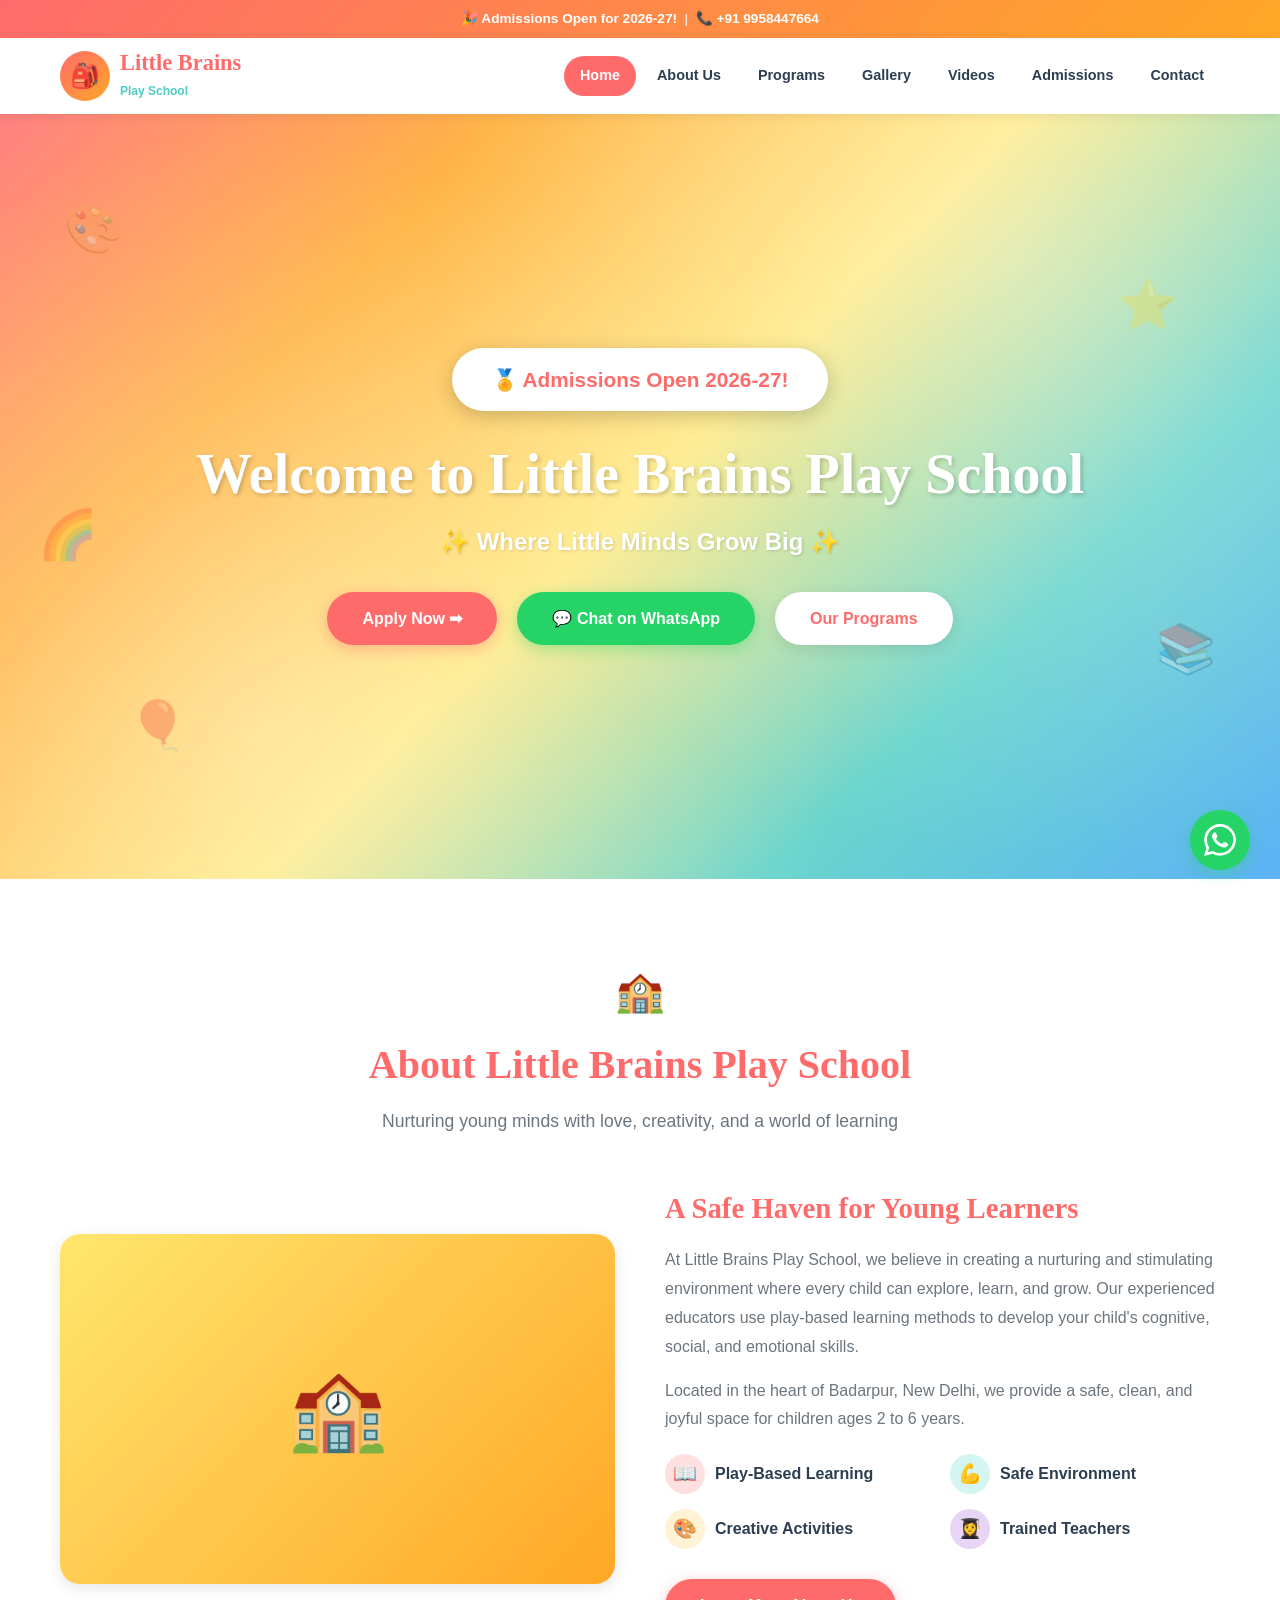
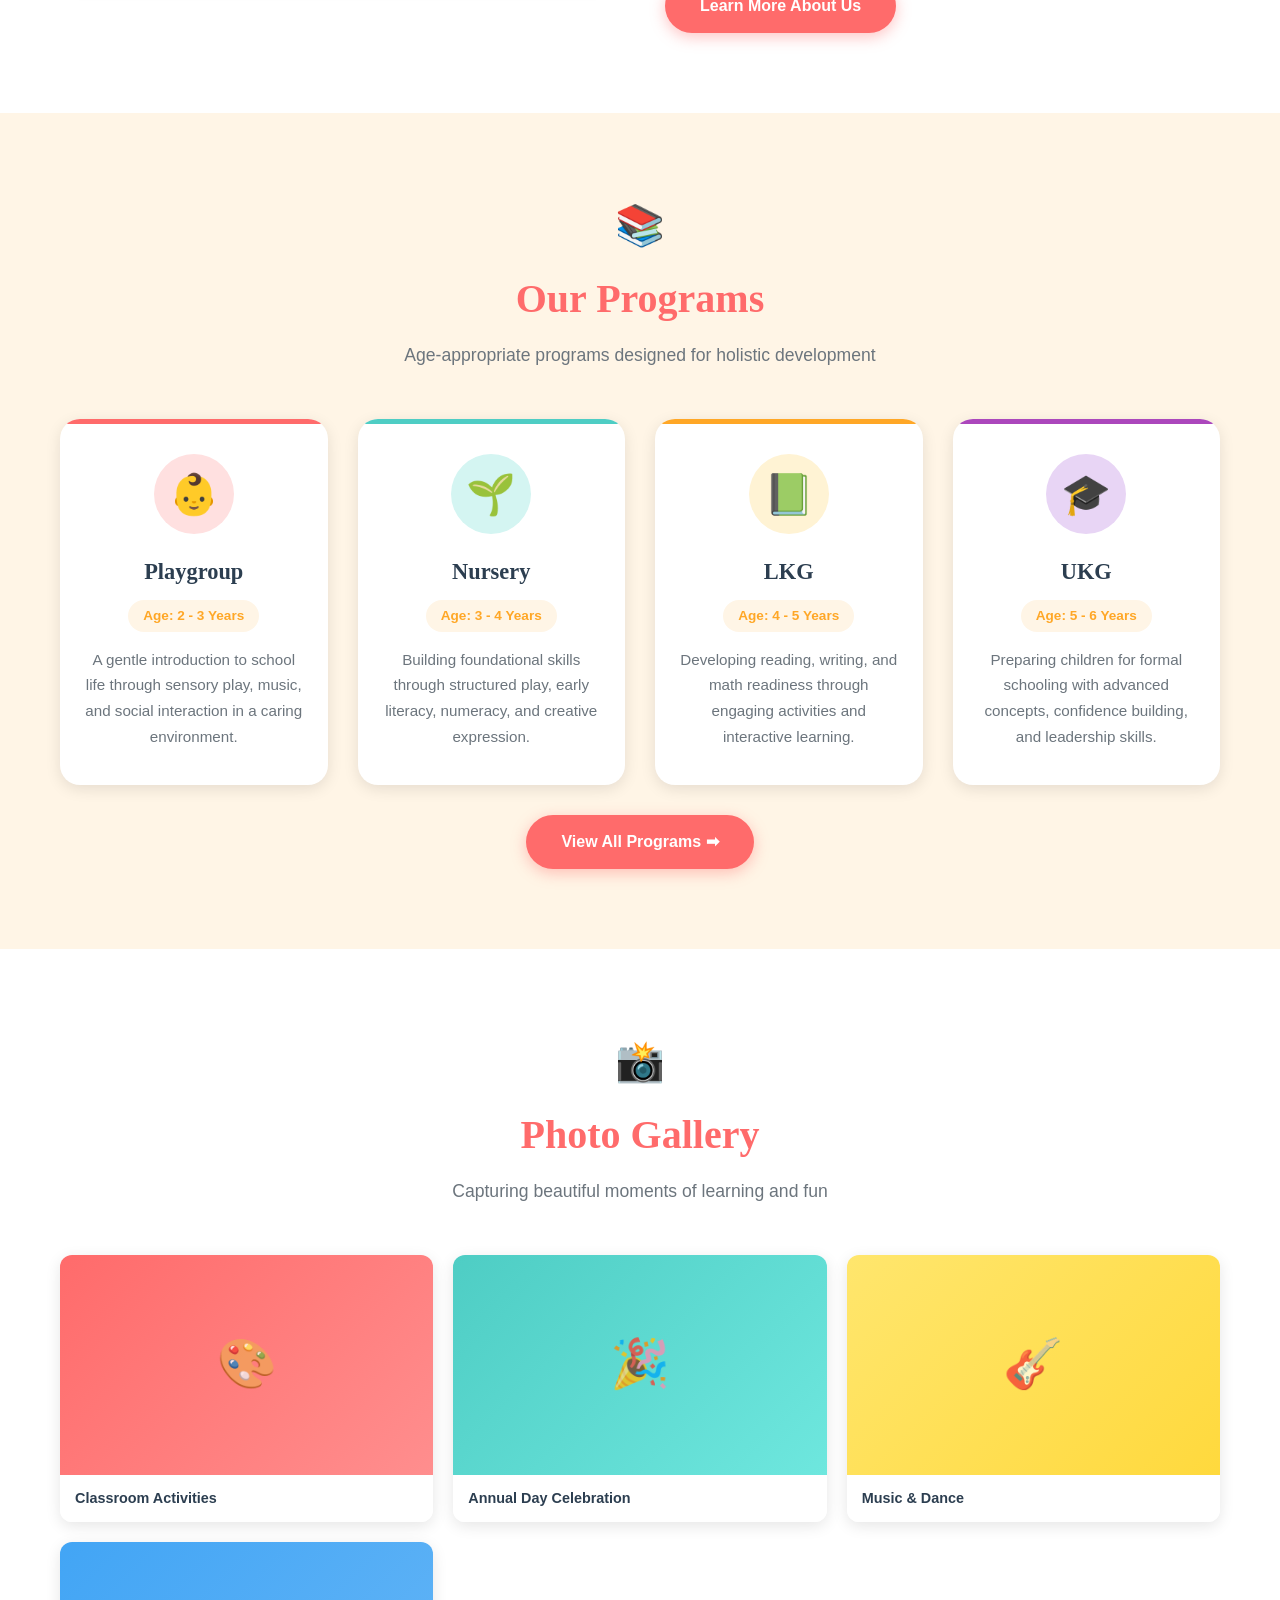
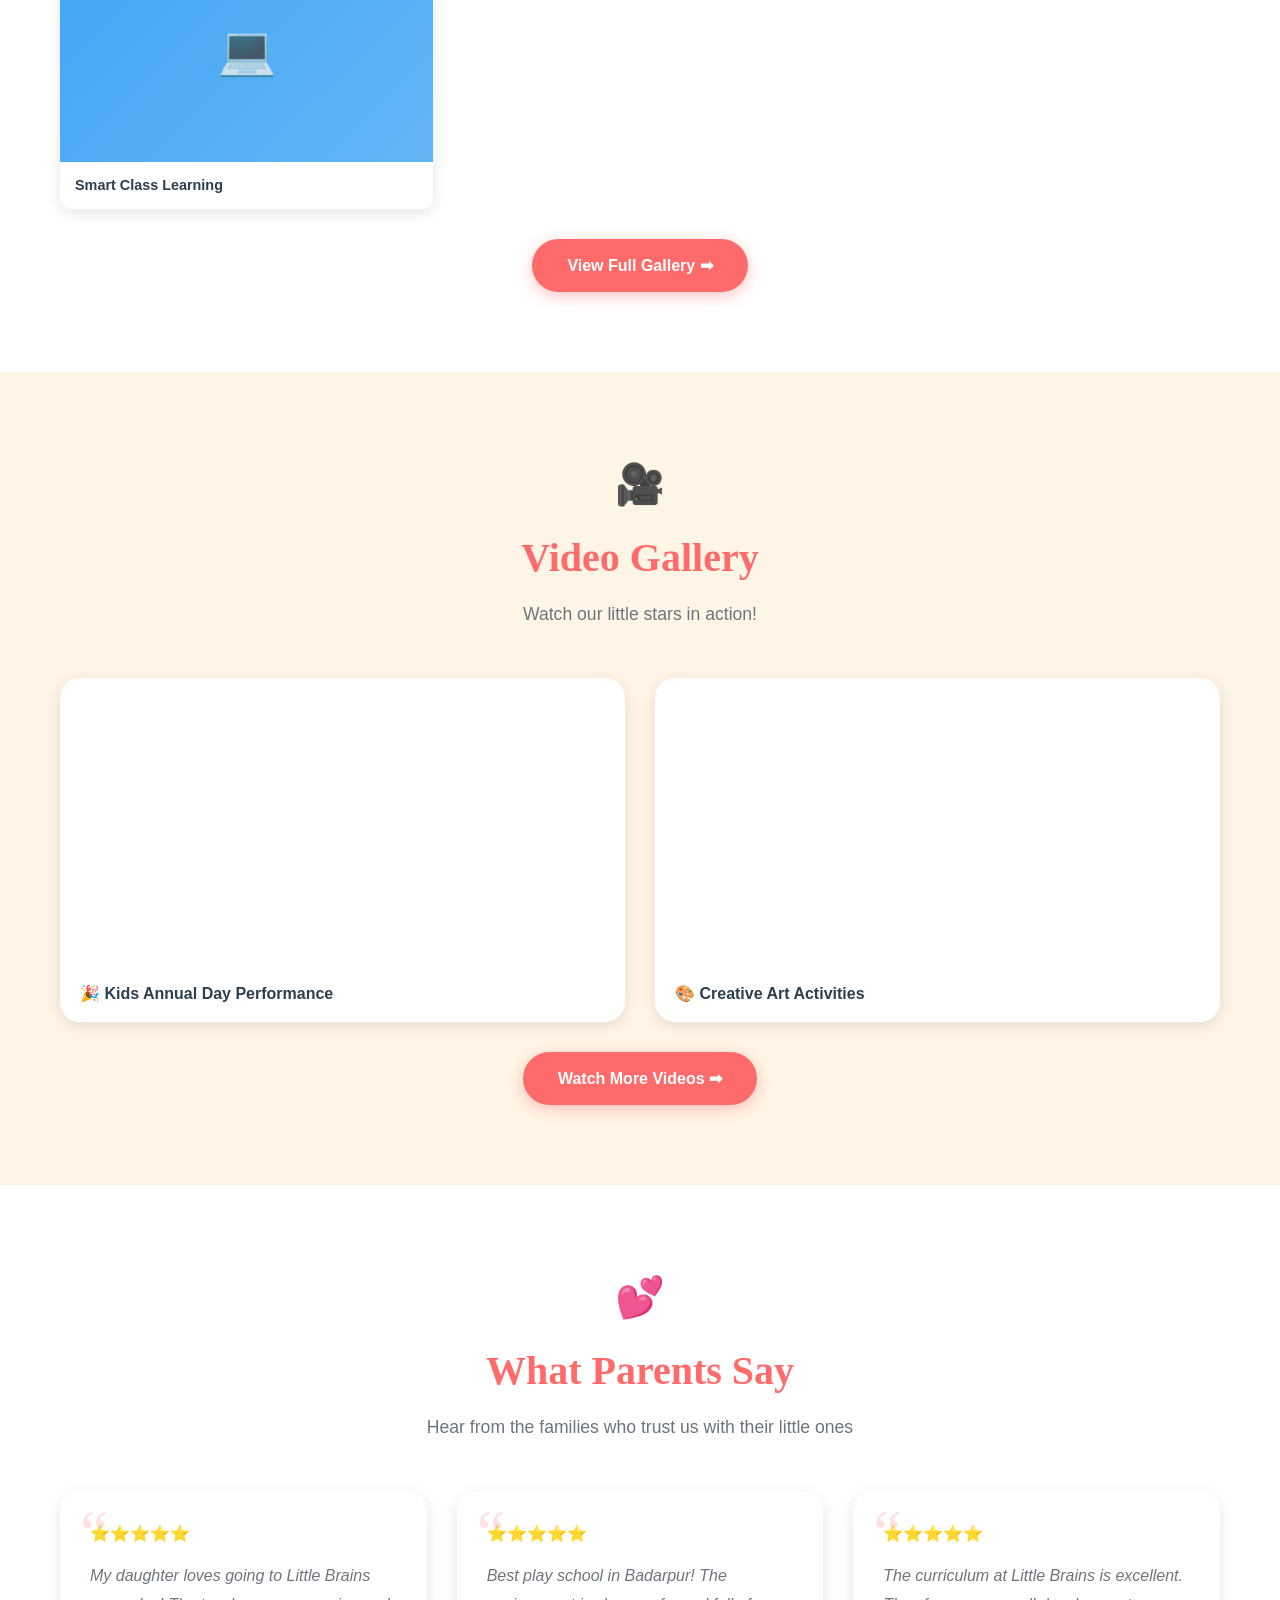
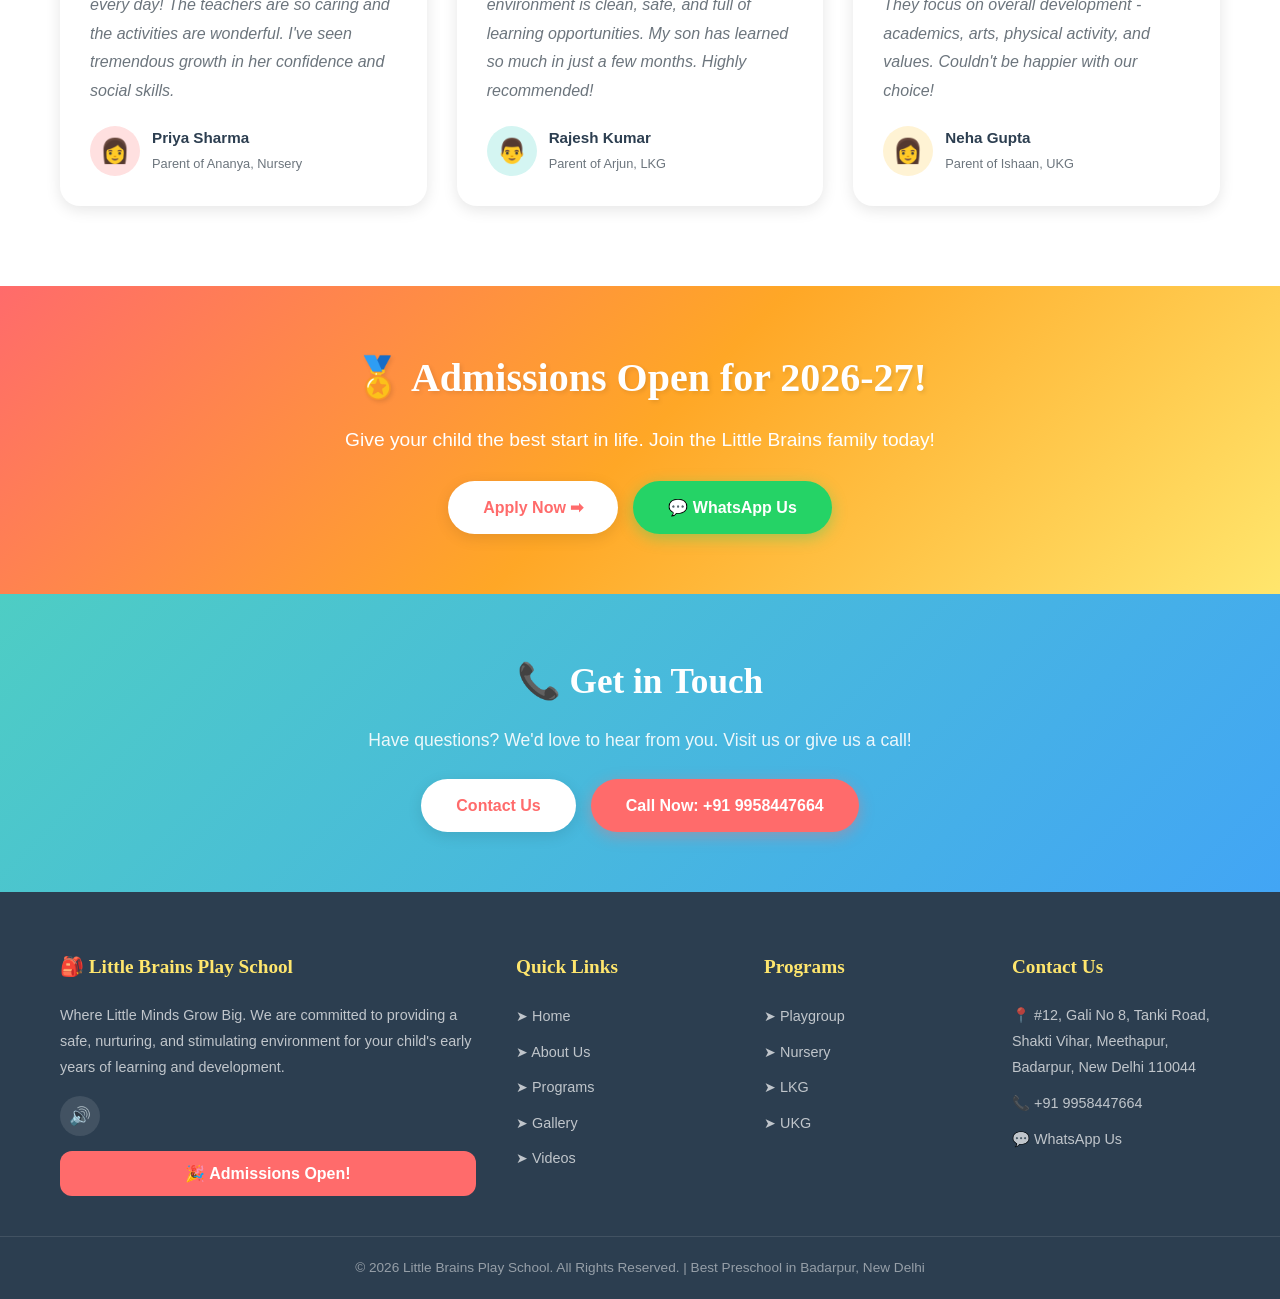
==== index.html @ 3256ec26 "Add complete Little Brains Play School website - 7 pages with responsive design, WhatsApp integratio" ====
<!DOCTYPE html>
<html lang="en">
<head>
  <!--
    ============================================
    Little Brains Play School - Home Page
    ============================================
    DEPLOYMENT INSTRUCTIONS:

    1. GitHub Pages:
       - Push all files to a GitHub repository
       - Go to Settings > Pages
       - Set Source to "Deploy from a branch"
       - Select "main" branch and "/ (root)" folder
       - Click Save. Site will be live at https://<username>.github.io/<repo-name>/

    2. Windows IIS:
       - Open IIS Manager
       - Right-click "Sites" > "Add Website"
       - Set Site name, Physical path to this folder
       - Set Binding (port 80 or desired port)
       - Ensure "Static Content" feature is enabled in Windows Features
       - Default document should be index.html
       - No web.config changes needed for static HTML
    ============================================
  -->
  <meta charset="UTF-8">
  <meta name="viewport" content="width=device-width, initial-scale=1.0">
  <meta name="description" content="Little Brains Play School - Best preschool in Badarpur, Meethapur, New Delhi. Admissions open for Playgroup, Nursery, LKG, UKG. Where Little Minds Grow Big.">
  <meta name="keywords" content="Little Brains Play School, Play School in Badarpur, Play School in Meethapur, Best preschool in Badarpur Delhi, preschool Badarpur, nursery school Meethapur, playgroup New Delhi, LKG UKG Badarpur">
  <meta name="author" content="Little Brains Play School">
  <meta name="robots" content="index, follow">

  <!-- Open Graph Tags -->
  <meta property="og:title" content="Little Brains Play School - Best Preschool in Badarpur, New Delhi">
  <meta property="og:description" content="Where Little Minds Grow Big. Admissions open for Playgroup, Nursery, LKG, UKG at Badarpur, New Delhi.">
  <meta property="og:type" content="website">
  <meta property="og:url" content="https://littlebrainsplayschool.com">

  <title>Little Brains Play School | Best Preschool in Badarpur, New Delhi</title>
  <link rel="stylesheet" href="css/style.css">
</head>
<body>

  <!-- Top Bar -->
  <div class="top-bar">
    <div class="container">
      <span class="admission-flash">&#127881; Admissions Open for 2026-27! </span>
      &nbsp;|&nbsp;
      <a href="tel:+919958447664">&#128222; +91 9958447664</a>
    </div>
  </div>

  <!-- Header -->
  <header class="header">
    <nav class="nav-container">
      <a href="index.html" class="logo">
        <div class="logo-icon">&#127890;</div>
        <div class="logo-text">
          <h1>Little Brains</h1>
          <span>Play School</span>
        </div>
      </a>
      <div class="nav-menu">
        <a href="index.html" class="active">Home</a>
        <a href="about.html">About Us</a>
        <a href="programs.html">Programs</a>
        <a href="gallery.html">Gallery</a>
        <a href="videos.html">Videos</a>
        <a href="admissions.html">Admissions</a>
        <a href="contact.html">Contact</a>
      </div>
      <button class="hamburger" aria-label="Toggle navigation menu">
        <span></span>
        <span></span>
        <span></span>
      </button>
    </nav>
  </header>

  <!-- Hero Section -->
  <section class="hero">
    <span class="decoration">&#127912;</span>
    <span class="decoration">&#11088;</span>
    <span class="decoration">&#127880;</span>
    <span class="decoration">&#128218;</span>
    <span class="decoration">&#127752;</span>
    <div class="container hero-content">
      <div class="admission-badge">&#127941; Admissions Open 2026-27!</div>
      <h1>Welcome to Little Brains Play School</h1>
      <p class="tagline">&#10024; Where Little Minds Grow Big &#10024;</p>
      <div class="hero-buttons">
        <a href="admissions.html" class="btn btn-primary">Apply Now &#10145;</a>
        <a href="https://wa.me/919958447664?text=Hello%20I%20want%20admission%20information%20for%20Little%20Brains%20Play%20School" target="_blank" rel="noopener noreferrer" class="btn btn-whatsapp">&#128172; Chat on WhatsApp</a>
        <a href="programs.html" class="btn btn-secondary">Our Programs</a>
      </div>
    </div>
  </section>

  <!-- About Summary -->
  <section class="section section-light">
    <div class="container">
      <div class="section-title">
        <span class="title-icon">&#127979;</span>
        <h2>About Little Brains Play School</h2>
        <p>Nurturing young minds with love, creativity, and a world of learning</p>
      </div>
      <div class="about-grid">
        <div class="about-image">
          <!-- Replace with actual school image: <img src="images/school-front.jpg" alt="Little Brains Play School Building"> -->
          <div class="placeholder-img">&#127979;</div>
        </div>
        <div class="about-content">
          <h3>A Safe Haven for Young Learners</h3>
          <p>At Little Brains Play School, we believe in creating a nurturing and stimulating environment where every child can explore, learn, and grow. Our experienced educators use play-based learning methods to develop your child's cognitive, social, and emotional skills.</p>
          <p>Located in the heart of Badarpur, New Delhi, we provide a safe, clean, and joyful space for children ages 2 to 6 years.</p>
          <div class="about-features">
            <div class="about-feature">
              <div class="icon">&#128214;</div>
              <span>Play-Based Learning</span>
            </div>
            <div class="about-feature">
              <div class="icon">&#128170;</div>
              <span>Safe Environment</span>
            </div>
            <div class="about-feature">
              <div class="icon">&#127912;</div>
              <span>Creative Activities</span>
            </div>
            <div class="about-feature">
              <div class="icon">&#128105;&#8205;&#127891;</div>
              <span>Trained Teachers</span>
            </div>
          </div>
          <a href="about.html" class="btn btn-primary mt-30">Learn More About Us</a>
        </div>
      </div>
    </div>
  </section>

  <!-- Programs Overview -->
  <section class="section section-cream">
    <div class="container">
      <div class="section-title">
        <span class="title-icon">&#128218;</span>
        <h2>Our Programs</h2>
        <p>Age-appropriate programs designed for holistic development</p>
      </div>
      <div class="programs-grid">
        <div class="program-card">
          <div class="card-icon">&#128118;</div>
          <h3>Playgroup</h3>
          <span class="age-badge">Age: 2 - 3 Years</span>
          <p>A gentle introduction to school life through sensory play, music, and social interaction in a caring environment.</p>
        </div>
        <div class="program-card">
          <div class="card-icon">&#127793;</div>
          <h3>Nursery</h3>
          <span class="age-badge">Age: 3 - 4 Years</span>
          <p>Building foundational skills through structured play, early literacy, numeracy, and creative expression.</p>
        </div>
        <div class="program-card">
          <div class="card-icon">&#128215;</div>
          <h3>LKG</h3>
          <span class="age-badge">Age: 4 - 5 Years</span>
          <p>Developing reading, writing, and math readiness through engaging activities and interactive learning.</p>
        </div>
        <div class="program-card">
          <div class="card-icon">&#127891;</div>
          <h3>UKG</h3>
          <span class="age-badge">Age: 5 - 6 Years</span>
          <p>Preparing children for formal schooling with advanced concepts, confidence building, and leadership skills.</p>
        </div>
      </div>
      <div class="text-center mt-30">
        <a href="programs.html" class="btn btn-primary">View All Programs &#10145;</a>
      </div>
    </div>
  </section>

  <!-- Gallery Preview -->
  <section class="section section-light">
    <div class="container">
      <div class="section-title">
        <span class="title-icon">&#128248;</span>
        <h2>Photo Gallery</h2>
        <p>Capturing beautiful moments of learning and fun</p>
      </div>
      <div class="gallery-grid">
        <div class="gallery-item">
          <!-- Replace with: <img src="images/gallery1.jpg" alt="Classroom Activities"> -->
          <div class="placeholder-img">&#127912;</div>
          <div class="caption">Classroom Activities</div>
        </div>
        <div class="gallery-item">
          <div class="placeholder-img">&#127881;</div>
          <div class="caption">Annual Day Celebration</div>
        </div>
        <div class="gallery-item">
          <div class="placeholder-img">&#127928;</div>
          <div class="caption">Music & Dance</div>
        </div>
        <div class="gallery-item">
          <div class="placeholder-img">&#128187;</div>
          <div class="caption">Smart Class Learning</div>
        </div>
      </div>
      <div class="text-center mt-30">
        <a href="gallery.html" class="btn btn-primary">View Full Gallery &#10145;</a>
      </div>
    </div>
  </section>

  <!-- Facebook Video Section -->
  <section class="section section-cream">
    <div class="container">
      <div class="section-title">
        <span class="title-icon">&#127909;</span>
        <h2>Video Gallery</h2>
        <p>Watch our little stars in action!</p>
      </div>
      <div class="video-grid">
        <div class="video-item">
          <iframe
            src="https://www.facebook.com/plugins/video.php?href=https%3A%2F%2Fwww.facebook.com%2Flittlebrainsplayschool%2Fvideos%2F&show_text=false"
            style="border:none;overflow:hidden"
            scrolling="no"
            frameborder="0"
            allowfullscreen="true"
            allow="autoplay; clipboard-write; encrypted-media; picture-in-picture; web-share"
            title="Little Brains Play School Video 1"
          ></iframe>
          <div class="video-caption">&#127881; Kids Annual Day Performance</div>
        </div>
        <div class="video-item">
          <iframe
            src="https://www.facebook.com/plugins/video.php?href=https%3A%2F%2Fwww.facebook.com%2Flittlebrainsplayschool%2Fvideos%2F&show_text=false"
            style="border:none;overflow:hidden"
            scrolling="no"
            frameborder="0"
            allowfullscreen="true"
            allow="autoplay; clipboard-write; encrypted-media; picture-in-picture; web-share"
            title="Little Brains Play School Video 2"
          ></iframe>
          <div class="video-caption">&#127912; Creative Art Activities</div>
        </div>
      </div>
      <div class="text-center mt-30">
        <a href="videos.html" class="btn btn-primary">Watch More Videos &#10145;</a>
      </div>
    </div>
  </section>

  <!-- Testimonials -->
  <section class="section section-light">
    <div class="container">
      <div class="section-title">
        <span class="title-icon">&#128149;</span>
        <h2>What Parents Say</h2>
        <p>Hear from the families who trust us with their little ones</p>
      </div>
      <div class="testimonials-grid">
        <div class="testimonial-card">
          <div class="testimonial-stars">&#11088;&#11088;&#11088;&#11088;&#11088;</div>
          <p>My daughter loves going to Little Brains every day! The teachers are so caring and the activities are wonderful. I've seen tremendous growth in her confidence and social skills.</p>
          <div class="testimonial-author">
            <div class="testimonial-avatar">&#128105;</div>
            <div>
              <strong>Priya Sharma</strong>
              <span>Parent of Ananya, Nursery</span>
            </div>
          </div>
        </div>
        <div class="testimonial-card">
          <div class="testimonial-stars">&#11088;&#11088;&#11088;&#11088;&#11088;</div>
          <p>Best play school in Badarpur! The environment is clean, safe, and full of learning opportunities. My son has learned so much in just a few months. Highly recommended!</p>
          <div class="testimonial-author">
            <div class="testimonial-avatar">&#128104;</div>
            <div>
              <strong>Rajesh Kumar</strong>
              <span>Parent of Arjun, LKG</span>
            </div>
          </div>
        </div>
        <div class="testimonial-card">
          <div class="testimonial-stars">&#11088;&#11088;&#11088;&#11088;&#11088;</div>
          <p>The curriculum at Little Brains is excellent. They focus on overall development - academics, arts, physical activity, and values. Couldn't be happier with our choice!</p>
          <div class="testimonial-author">
            <div class="testimonial-avatar">&#128105;</div>
            <div>
              <strong>Neha Gupta</strong>
              <span>Parent of Ishaan, UKG</span>
            </div>
          </div>
        </div>
      </div>
    </div>
  </section>

  <!-- Admission CTA -->
  <section class="admission-banner">
    <div class="container">
      <h2>&#127941; Admissions Open for 2026-27!</h2>
      <p>Give your child the best start in life. Join the Little Brains family today!</p>
      <div class="cta-buttons">
        <a href="admissions.html" class="btn btn-secondary">Apply Now &#10145;</a>
        <a href="https://wa.me/919958447664?text=Hello%20I%20want%20admission%20information%20for%20Little%20Brains%20Play%20School" target="_blank" rel="noopener noreferrer" class="btn btn-whatsapp">&#128172; WhatsApp Us</a>
      </div>
    </div>
  </section>

  <!-- Contact CTA -->
  <section class="cta-section">
    <div class="container">
      <h2>&#128222; Get in Touch</h2>
      <p>Have questions? We'd love to hear from you. Visit us or give us a call!</p>
      <div class="cta-buttons">
        <a href="contact.html" class="btn btn-secondary">Contact Us</a>
        <a href="tel:+919958447664" class="btn btn-primary">Call Now: +91 9958447664</a>
      </div>
    </div>
  </section>

  <!-- Footer -->
  <footer class="footer">
    <div class="container">
      <div class="footer-grid">
        <div class="footer-col">
          <h3>&#127890; Little Brains Play School</h3>
          <p>Where Little Minds Grow Big. We are committed to providing a safe, nurturing, and stimulating environment for your child's early years of learning and development.</p>
          <div class="footer-social">
            <a href="https://www.facebook.com/littlebrainsplayschool" target="_blank" rel="noopener noreferrer" title="Facebook">&#128266;</a>
          </div>
          <div class="footer-admission">&#127881; Admissions Open!</div>
        </div>
        <div class="footer-col">
          <h3>Quick Links</h3>
          <ul>
            <li><a href="index.html">&#10148; Home</a></li>
            <li><a href="about.html">&#10148; About Us</a></li>
            <li><a href="programs.html">&#10148; Programs</a></li>
            <li><a href="gallery.html">&#10148; Gallery</a></li>
            <li><a href="videos.html">&#10148; Videos</a></li>
          </ul>
        </div>
        <div class="footer-col">
          <h3>Programs</h3>
          <ul>
            <li><a href="programs.html">&#10148; Playgroup</a></li>
            <li><a href="programs.html">&#10148; Nursery</a></li>
            <li><a href="programs.html">&#10148; LKG</a></li>
            <li><a href="programs.html">&#10148; UKG</a></li>
          </ul>
        </div>
        <div class="footer-col">
          <h3>Contact Us</h3>
          <p>&#128205; #12, Gali No 8, Tanki Road, Shakti Vihar, Meethapur, Badarpur, New Delhi 110044</p>
          <p style="margin-top: 10px;">&#128222; <a href="tel:+919958447664">+91 9958447664</a></p>
          <p style="margin-top: 10px;">
            <a href="https://wa.me/919958447664?text=Hello%20I%20want%20admission%20information%20for%20Little%20Brains%20Play%20School" target="_blank" rel="noopener noreferrer">&#128172; WhatsApp Us</a>
          </p>
        </div>
      </div>
    </div>
    <div class="footer-bottom">
      <div class="container">
        <p>&copy; 2026 Little Brains Play School. All Rights Reserved. | Best Preschool in Badarpur, New Delhi</p>
      </div>
    </div>
  </footer>

  <!-- Floating WhatsApp Button -->
  <a href="https://wa.me/919958447664?text=Hello%20I%20want%20admission%20information%20for%20Little%20Brains%20Play%20School" class="whatsapp-float" target="_blank" rel="noopener noreferrer" title="Chat with us on WhatsApp" aria-label="Chat on WhatsApp">
    <svg viewBox="0 0 24 24" xmlns="http://www.w3.org/2000/svg">
      <path d="M17.472 14.382c-.297-.149-1.758-.867-2.03-.967-.273-.099-.471-.148-.67.15-.197.297-.767.966-.94 1.164-.173.199-.347.223-.644.075-.297-.15-1.255-.463-2.39-1.475-.883-.788-1.48-1.761-1.653-2.059-.173-.297-.018-.458.13-.606.134-.133.298-.347.446-.52.149-.174.198-.298.298-.497.099-.198.05-.371-.025-.52-.075-.149-.669-1.612-.916-2.207-.242-.579-.487-.5-.669-.51-.173-.008-.371-.01-.57-.01-.198 0-.52.074-.792.372-.272.297-1.04 1.016-1.04 2.479 0 1.462 1.065 2.875 1.213 3.074.149.198 2.096 3.2 5.077 4.487.709.306 1.262.489 1.694.625.712.227 1.36.195 1.871.118.571-.085 1.758-.719 2.006-1.413.248-.694.248-1.289.173-1.413-.074-.124-.272-.198-.57-.347m-5.421 7.403h-.004a9.87 9.87 0 01-5.031-1.378l-.361-.214-3.741.982.998-3.648-.235-.374a9.86 9.86 0 01-1.51-5.26c.001-5.45 4.436-9.884 9.888-9.884 2.64 0 5.122 1.03 6.988 2.898a9.825 9.825 0 012.893 6.994c-.003 5.45-4.437 9.884-9.885 9.884m8.413-18.297A11.815 11.815 0 0012.05 0C5.495 0 .16 5.335.157 11.892c0 2.096.547 4.142 1.588 5.945L.057 24l6.305-1.654a11.882 11.882 0 005.683 1.448h.005c6.554 0 11.89-5.335 11.893-11.893a11.821 11.821 0 00-3.48-8.413z"/>
    </svg>
  </a>

  <!-- Scroll to Top -->
  <button class="scroll-top" aria-label="Scroll to top">&#9650;</button>

  <script src="js/script.js"></script>
</body>
</html>
---- css/style.css ----
/* ============================================
   Little Brains Play School - Main Stylesheet
   ============================================
   Deployment Notes:
   1. GitHub Pages: Push to main branch, enable Pages in Settings > Pages
   2. Windows IIS: Copy entire folder to wwwroot, ensure static content handler is enabled
   ============================================ */

/* --- CSS Variables --- */
:root {
  --primary: #FF6B6B;
  --primary-dark: #E55A5A;
  --secondary: #4ECDC4;
  --secondary-dark: #3DBDB5;
  --accent-yellow: #FFE66D;
  --accent-orange: #FFA726;
  --accent-purple: #AB47BC;
  --accent-blue: #42A5F5;
  --accent-green: #66BB6A;
  --accent-pink: #EC407A;
  --text-dark: #2C3E50;
  --text-light: #FFFFFF;
  --text-gray: #6C757D;
  --bg-light: #FFF9F0;
  --bg-white: #FFFFFF;
  --bg-cream: #FFF5E6;
  --shadow: 0 4px 15px rgba(0, 0, 0, 0.1);
  --shadow-hover: 0 8px 25px rgba(0, 0, 0, 0.15);
  --radius: 20px;
  --radius-sm: 12px;
  --transition: all 0.3s ease;
}

/* --- Reset & Base --- */
*,
*::before,
*::after {
  margin: 0;
  padding: 0;
  box-sizing: border-box;
}

html {
  scroll-behavior: smooth;
  font-size: 16px;
}

body {
  font-family: 'Nunito', 'Comic Sans MS', 'Segoe UI', sans-serif;
  color: var(--text-dark);
  background: var(--bg-light);
  line-height: 1.6;
  overflow-x: hidden;
}

a {
  text-decoration: none;
  color: inherit;
  transition: var(--transition);
}

ul {
  list-style: none;
}

img {
  max-width: 100%;
  height: auto;
  display: block;
}

.container {
  max-width: 1200px;
  margin: 0 auto;
  padding: 0 20px;
}

/* --- Google Fonts Import --- */
@import url('https://fonts.googleapis.com/css2?family=Nunito:wght@400;600;700;800;900&family=Fredoka+One&display=swap');

/* --- Header & Navigation --- */
.header {
  background: var(--bg-white);
  box-shadow: 0 2px 10px rgba(0, 0, 0, 0.08);
  position: sticky;
  top: 0;
  z-index: 1000;
}

.top-bar {
  background: linear-gradient(135deg, var(--primary), var(--accent-orange));
  color: var(--text-light);
  padding: 8px 0;
  font-size: 0.85rem;
  text-align: center;
}

.top-bar a {
  color: var(--text-light);
  font-weight: 600;
}

.top-bar .admission-flash {
  animation: flash 2s infinite;
  font-weight: 700;
}

@keyframes flash {
  0%, 100% { opacity: 1; }
  50% { opacity: 0.6; }
}

.nav-container {
  display: flex;
  align-items: center;
  justify-content: space-between;
  padding: 12px 20px;
  max-width: 1200px;
  margin: 0 auto;
}

.logo {
  display: flex;
  align-items: center;
  gap: 10px;
}

.logo-icon {
  width: 50px;
  height: 50px;
  background: linear-gradient(135deg, var(--primary), var(--accent-orange));
  border-radius: 50%;
  display: flex;
  align-items: center;
  justify-content: center;
  font-size: 1.5rem;
}

.logo-text h1 {
  font-family: 'Fredoka One', cursive;
  font-size: 1.4rem;
  color: var(--primary);
  line-height: 1.2;
}

.logo-text span {
  font-size: 0.75rem;
  color: var(--secondary);
  font-weight: 600;
}

.nav-menu {
  display: flex;
  gap: 5px;
}

.nav-menu a {
  padding: 8px 16px;
  border-radius: 25px;
  font-weight: 700;
  font-size: 0.9rem;
  color: var(--text-dark);
  transition: var(--transition);
}

.nav-menu a:hover,
.nav-menu a.active {
  background: var(--primary);
  color: var(--text-light);
}

.hamburger {
  display: none;
  flex-direction: column;
  gap: 5px;
  cursor: pointer;
  padding: 5px;
  background: none;
  border: none;
}

.hamburger span {
  width: 28px;
  height: 3px;
  background: var(--text-dark);
  border-radius: 3px;
  transition: var(--transition);
}

/* --- Hero Section --- */
.hero {
  background: linear-gradient(135deg, #FF6B6B 0%, #FFA726 25%, #FFE66D 50%, #4ECDC4 75%, #42A5F5 100%);
  padding: 80px 0;
  text-align: center;
  position: relative;
  overflow: hidden;
  min-height: 85vh;
  display: flex;
  align-items: center;
}

.hero::before {
  content: '';
  position: absolute;
  top: 0;
  left: 0;
  right: 0;
  bottom: 0;
  background: rgba(255, 255, 255, 0.15);
  background-image:
    radial-gradient(circle at 20% 80%, rgba(255,255,255,0.3) 0%, transparent 50%),
    radial-gradient(circle at 80% 20%, rgba(255,255,255,0.3) 0%, transparent 50%);
}

.hero-content {
  position: relative;
  z-index: 1;
}

.hero h1 {
  font-family: 'Fredoka One', cursive;
  font-size: 3.5rem;
  color: var(--text-light);
  text-shadow: 2px 2px 4px rgba(0, 0, 0, 0.2);
  margin-bottom: 15px;
  line-height: 1.2;
}

.hero .tagline {
  font-size: 1.5rem;
  color: var(--text-light);
  font-weight: 700;
  margin-bottom: 30px;
  text-shadow: 1px 1px 3px rgba(0, 0, 0, 0.15);
}

.hero .admission-badge {
  display: inline-block;
  background: var(--text-light);
  color: var(--primary);
  padding: 15px 40px;
  border-radius: 50px;
  font-size: 1.3rem;
  font-weight: 800;
  animation: bounce 2s infinite;
  box-shadow: 0 5px 20px rgba(0, 0, 0, 0.2);
  margin-bottom: 30px;
}

@keyframes bounce {
  0%, 100% { transform: translateY(0); }
  50% { transform: translateY(-10px); }
}

.hero-buttons {
  display: flex;
  gap: 20px;
  justify-content: center;
  flex-wrap: wrap;
}

.btn {
  display: inline-block;
  padding: 14px 35px;
  border-radius: 50px;
  font-weight: 700;
  font-size: 1rem;
  cursor: pointer;
  transition: var(--transition);
  border: none;
  text-align: center;
}

.btn-primary {
  background: var(--primary);
  color: var(--text-light);
  box-shadow: 0 4px 15px rgba(255, 107, 107, 0.4);
}

.btn-primary:hover {
  background: var(--primary-dark);
  transform: translateY(-2px);
  box-shadow: 0 6px 20px rgba(255, 107, 107, 0.5);
}

.btn-secondary {
  background: var(--text-light);
  color: var(--primary);
  box-shadow: var(--shadow);
}

.btn-secondary:hover {
  background: var(--bg-cream);
  transform: translateY(-2px);
}

.btn-whatsapp {
  background: #25D366;
  color: var(--text-light);
  box-shadow: 0 4px 15px rgba(37, 211, 102, 0.4);
}

.btn-whatsapp:hover {
  background: #1DA851;
  transform: translateY(-2px);
}

/* --- Floating Decorations --- */
.hero .decoration {
  position: absolute;
  font-size: 3rem;
  opacity: 0.3;
  animation: float 6s ease-in-out infinite;
}

.hero .decoration:nth-child(1) { top: 10%; left: 5%; animation-delay: 0s; }
.hero .decoration:nth-child(2) { top: 20%; right: 8%; animation-delay: 1s; }
.hero .decoration:nth-child(3) { bottom: 15%; left: 10%; animation-delay: 2s; }
.hero .decoration:nth-child(4) { bottom: 25%; right: 5%; animation-delay: 3s; }
.hero .decoration:nth-child(5) { top: 50%; left: 3%; animation-delay: 4s; }

@keyframes float {
  0%, 100% { transform: translateY(0) rotate(0deg); }
  50% { transform: translateY(-20px) rotate(10deg); }
}

/* --- Section Styles --- */
.section {
  padding: 80px 0;
}

.section-light {
  background: var(--bg-white);
}

.section-cream {
  background: var(--bg-cream);
}

.section-colored {
  background: linear-gradient(135deg, var(--secondary), var(--accent-blue));
  color: var(--text-light);
}

.section-title {
  text-align: center;
  margin-bottom: 50px;
}

.section-title h2 {
  font-family: 'Fredoka One', cursive;
  font-size: 2.5rem;
  color: var(--primary);
  margin-bottom: 10px;
}

.section-colored .section-title h2 {
  color: var(--text-light);
}

.section-title p {
  font-size: 1.1rem;
  color: var(--text-gray);
  max-width: 600px;
  margin: 0 auto;
}

.section-colored .section-title p {
  color: rgba(255, 255, 255, 0.9);
}

.section-title .title-icon {
  font-size: 2.5rem;
  margin-bottom: 10px;
  display: block;
}

/* --- About Section --- */
.about-grid {
  display: grid;
  grid-template-columns: 1fr 1fr;
  gap: 50px;
  align-items: center;
}

.about-image {
  border-radius: var(--radius);
  overflow: hidden;
  box-shadow: var(--shadow);
}

.about-image .placeholder-img {
  width: 100%;
  height: 350px;
  background: linear-gradient(135deg, var(--accent-yellow), var(--accent-orange));
  display: flex;
  align-items: center;
  justify-content: center;
  font-size: 5rem;
}

.about-content h3 {
  font-family: 'Fredoka One', cursive;
  font-size: 1.8rem;
  color: var(--primary);
  margin-bottom: 15px;
}

.about-content p {
  margin-bottom: 15px;
  color: var(--text-gray);
  line-height: 1.8;
}

.about-features {
  display: grid;
  grid-template-columns: 1fr 1fr;
  gap: 15px;
  margin-top: 20px;
}

.about-feature {
  display: flex;
  align-items: center;
  gap: 10px;
  font-weight: 600;
}

.about-feature .icon {
  width: 40px;
  height: 40px;
  border-radius: 50%;
  display: flex;
  align-items: center;
  justify-content: center;
  font-size: 1.2rem;
  flex-shrink: 0;
}

.about-feature:nth-child(1) .icon { background: #FFE0E0; }
.about-feature:nth-child(2) .icon { background: #D4F5F2; }
.about-feature:nth-child(3) .icon { background: #FFF3D4; }
.about-feature:nth-child(4) .icon { background: #E8D5F5; }

/* --- Programs / Cards --- */
.programs-grid {
  display: grid;
  grid-template-columns: repeat(auto-fit, minmax(260px, 1fr));
  gap: 30px;
}

.program-card {
  background: var(--bg-white);
  border-radius: var(--radius);
  padding: 35px 25px;
  text-align: center;
  box-shadow: var(--shadow);
  transition: var(--transition);
  position: relative;
  overflow: hidden;
}

.program-card::before {
  content: '';
  position: absolute;
  top: 0;
  left: 0;
  right: 0;
  height: 5px;
}

.program-card:nth-child(1)::before { background: var(--primary); }
.program-card:nth-child(2)::before { background: var(--secondary); }
.program-card:nth-child(3)::before { background: var(--accent-orange); }
.program-card:nth-child(4)::before { background: var(--accent-purple); }

.program-card:hover {
  transform: translateY(-10px);
  box-shadow: var(--shadow-hover);
}

.program-card .card-icon {
  width: 80px;
  height: 80px;
  border-radius: 50%;
  margin: 0 auto 20px;
  display: flex;
  align-items: center;
  justify-content: center;
  font-size: 2.5rem;
}

.program-card:nth-child(1) .card-icon { background: #FFE0E0; }
.program-card:nth-child(2) .card-icon { background: #D4F5F2; }
.program-card:nth-child(3) .card-icon { background: #FFF3D4; }
.program-card:nth-child(4) .card-icon { background: #E8D5F5; }

.program-card h3 {
  font-family: 'Fredoka One', cursive;
  font-size: 1.4rem;
  margin-bottom: 10px;
  color: var(--text-dark);
}

.program-card .age-badge {
  display: inline-block;
  background: var(--bg-cream);
  padding: 5px 15px;
  border-radius: 20px;
  font-size: 0.85rem;
  font-weight: 700;
  color: var(--accent-orange);
  margin-bottom: 15px;
}

.program-card p {
  color: var(--text-gray);
  font-size: 0.95rem;
  line-height: 1.7;
}

/* --- Gallery Grid --- */
.gallery-grid {
  display: grid;
  grid-template-columns: repeat(auto-fill, minmax(280px, 1fr));
  gap: 20px;
}

.gallery-item {
  border-radius: var(--radius-sm);
  overflow: hidden;
  box-shadow: var(--shadow);
  transition: var(--transition);
  cursor: pointer;
}

.gallery-item:hover {
  transform: scale(1.03);
  box-shadow: var(--shadow-hover);
}

.gallery-item .placeholder-img {
  width: 100%;
  height: 220px;
  display: flex;
  align-items: center;
  justify-content: center;
  font-size: 3rem;
  color: rgba(255, 255, 255, 0.8);
}

.gallery-item:nth-child(1) .placeholder-img { background: linear-gradient(135deg, #FF6B6B, #FF8E8E); }
.gallery-item:nth-child(2) .placeholder-img { background: linear-gradient(135deg, #4ECDC4, #6EE7DE); }
.gallery-item:nth-child(3) .placeholder-img { background: linear-gradient(135deg, #FFE66D, #FFD93D); }
.gallery-item:nth-child(4) .placeholder-img { background: linear-gradient(135deg, #42A5F5, #64B5F6); }
.gallery-item:nth-child(5) .placeholder-img { background: linear-gradient(135deg, #AB47BC, #CE93D8); }
.gallery-item:nth-child(6) .placeholder-img { background: linear-gradient(135deg, #FFA726, #FFB74D); }
.gallery-item:nth-child(7) .placeholder-img { background: linear-gradient(135deg, #66BB6A, #81C784); }
.gallery-item:nth-child(8) .placeholder-img { background: linear-gradient(135deg, #EC407A, #F06292); }

.gallery-item .caption {
  padding: 12px 15px;
  background: var(--bg-white);
  font-weight: 600;
  font-size: 0.9rem;
  color: var(--text-dark);
}

/* --- Video Section --- */
.video-grid {
  display: grid;
  grid-template-columns: repeat(auto-fit, minmax(350px, 1fr));
  gap: 30px;
}

.video-item {
  border-radius: var(--radius);
  overflow: hidden;
  box-shadow: var(--shadow);
  background: var(--bg-white);
}

.video-item iframe {
  width: 100%;
  height: 280px;
  border: none;
}

.video-item .video-caption {
  padding: 15px 20px;
  font-weight: 600;
  color: var(--text-dark);
}

/* --- Testimonials --- */
.testimonials-grid {
  display: grid;
  grid-template-columns: repeat(auto-fit, minmax(300px, 1fr));
  gap: 30px;
}

.testimonial-card {
  background: var(--bg-white);
  border-radius: var(--radius);
  padding: 30px;
  box-shadow: var(--shadow);
  position: relative;
}

.testimonial-card::before {
  content: '\201C';
  font-size: 4rem;
  color: var(--primary);
  opacity: 0.2;
  position: absolute;
  top: 10px;
  left: 20px;
  font-family: serif;
  line-height: 1;
}

.testimonial-card p {
  font-style: italic;
  color: var(--text-gray);
  margin-bottom: 20px;
  line-height: 1.8;
  position: relative;
  z-index: 1;
}

.testimonial-author {
  display: flex;
  align-items: center;
  gap: 12px;
}

.testimonial-avatar {
  width: 50px;
  height: 50px;
  border-radius: 50%;
  display: flex;
  align-items: center;
  justify-content: center;
  font-size: 1.5rem;
  flex-shrink: 0;
}

.testimonial-card:nth-child(1) .testimonial-avatar { background: #FFE0E0; }
.testimonial-card:nth-child(2) .testimonial-avatar { background: #D4F5F2; }
.testimonial-card:nth-child(3) .testimonial-avatar { background: #FFF3D4; }

.testimonial-author strong {
  display: block;
  font-size: 0.95rem;
}

.testimonial-author span {
  font-size: 0.8rem;
  color: var(--text-gray);
}

.testimonial-stars {
  color: var(--accent-orange);
  margin-bottom: 15px;
}

/* --- Admission Banner --- */
.admission-banner {
  background: linear-gradient(135deg, var(--primary), var(--accent-orange), var(--accent-yellow));
  padding: 60px 0;
  text-align: center;
  color: var(--text-light);
  position: relative;
  overflow: hidden;
}

.admission-banner h2 {
  font-family: 'Fredoka One', cursive;
  font-size: 2.5rem;
  margin-bottom: 15px;
  text-shadow: 2px 2px 4px rgba(0, 0, 0, 0.1);
}

.admission-banner p {
  font-size: 1.2rem;
  margin-bottom: 25px;
  max-width: 600px;
  margin-left: auto;
  margin-right: auto;
}

/* --- Admission Form --- */
.admission-form-section {
  max-width: 700px;
  margin: 0 auto;
}

.form-group {
  margin-bottom: 20px;
}

.form-group label {
  display: block;
  font-weight: 700;
  margin-bottom: 8px;
  color: var(--text-dark);
}

.form-group input,
.form-group textarea,
.form-group select {
  width: 100%;
  padding: 14px 20px;
  border: 2px solid #E0E0E0;
  border-radius: var(--radius-sm);
  font-size: 1rem;
  font-family: inherit;
  transition: var(--transition);
  background: var(--bg-white);
}

.form-group input:focus,
.form-group textarea:focus,
.form-group select:focus {
  border-color: var(--primary);
  outline: none;
  box-shadow: 0 0 0 3px rgba(255, 107, 107, 0.2);
}

.form-group textarea {
  height: 120px;
  resize: vertical;
}

.form-row {
  display: grid;
  grid-template-columns: 1fr 1fr;
  gap: 20px;
}

/* --- Contact Info --- */
.contact-grid {
  display: grid;
  grid-template-columns: 1fr 1fr;
  gap: 40px;
}

.contact-info-card {
  display: flex;
  align-items: flex-start;
  gap: 15px;
  padding: 20px;
  background: var(--bg-white);
  border-radius: var(--radius-sm);
  box-shadow: var(--shadow);
  margin-bottom: 20px;
}

.contact-info-card .icon {
  width: 50px;
  height: 50px;
  border-radius: 50%;
  display: flex;
  align-items: center;
  justify-content: center;
  font-size: 1.3rem;
  flex-shrink: 0;
  background: #FFE0E0;
}

.contact-info-card h4 {
  font-size: 1rem;
  margin-bottom: 5px;
  color: var(--text-dark);
}

.contact-info-card p {
  color: var(--text-gray);
  font-size: 0.9rem;
  line-height: 1.6;
}

.map-container {
  border-radius: var(--radius);
  overflow: hidden;
  box-shadow: var(--shadow);
  height: 100%;
  min-height: 400px;
}

.map-container iframe {
  width: 100%;
  height: 100%;
  min-height: 400px;
  border: none;
}

/* --- CTA Section --- */
.cta-section {
  background: linear-gradient(135deg, var(--secondary), var(--accent-blue));
  padding: 60px 0;
  text-align: center;
  color: var(--text-light);
}

.cta-section h2 {
  font-family: 'Fredoka One', cursive;
  font-size: 2.2rem;
  margin-bottom: 15px;
}

.cta-section p {
  font-size: 1.1rem;
  margin-bottom: 25px;
  opacity: 0.9;
}

.cta-buttons {
  display: flex;
  gap: 15px;
  justify-content: center;
  flex-wrap: wrap;
}

/* --- Footer --- */
.footer {
  background: var(--text-dark);
  color: var(--text-light);
  padding: 60px 0 0;
}

.footer-grid {
  display: grid;
  grid-template-columns: 2fr 1fr 1fr 1fr;
  gap: 40px;
  margin-bottom: 40px;
}

.footer-col h3 {
  font-family: 'Fredoka One', cursive;
  font-size: 1.2rem;
  margin-bottom: 20px;
  color: var(--accent-yellow);
}

.footer-col p {
  color: rgba(255, 255, 255, 0.7);
  line-height: 1.8;
  font-size: 0.9rem;
}

.footer-col ul li {
  margin-bottom: 10px;
}

.footer-col ul li a {
  color: rgba(255, 255, 255, 0.7);
  font-size: 0.9rem;
  transition: var(--transition);
}

.footer-col ul li a:hover {
  color: var(--accent-yellow);
  padding-left: 5px;
}

.footer-social {
  display: flex;
  gap: 12px;
  margin-top: 15px;
}

.footer-social a {
  width: 40px;
  height: 40px;
  border-radius: 50%;
  background: rgba(255, 255, 255, 0.1);
  display: flex;
  align-items: center;
  justify-content: center;
  font-size: 1.1rem;
  transition: var(--transition);
}

.footer-social a:hover {
  background: var(--primary);
  transform: translateY(-3px);
}

.footer-admission {
  background: var(--primary);
  padding: 10px 20px;
  border-radius: var(--radius-sm);
  text-align: center;
  margin-top: 15px;
  font-weight: 700;
  animation: flash 2s infinite;
}

.footer-bottom {
  border-top: 1px solid rgba(255, 255, 255, 0.1);
  padding: 20px 0;
  text-align: center;
  color: rgba(255, 255, 255, 0.5);
  font-size: 0.85rem;
}

/* --- WhatsApp Floating Button --- */
.whatsapp-float {
  position: fixed;
  bottom: 30px;
  right: 30px;
  width: 60px;
  height: 60px;
  background: #25D366;
  border-radius: 50%;
  display: flex;
  align-items: center;
  justify-content: center;
  box-shadow: 0 4px 15px rgba(37, 211, 102, 0.4);
  z-index: 999;
  transition: var(--transition);
  animation: pulse 2s infinite;
}

.whatsapp-float:hover {
  transform: scale(1.1);
  box-shadow: 0 6px 20px rgba(37, 211, 102, 0.6);
}

.whatsapp-float svg {
  width: 32px;
  height: 32px;
  fill: #FFFFFF;
}

@keyframes pulse {
  0% { box-shadow: 0 0 0 0 rgba(37, 211, 102, 0.5); }
  70% { box-shadow: 0 0 0 15px rgba(37, 211, 102, 0); }
  100% { box-shadow: 0 0 0 0 rgba(37, 211, 102, 0); }
}

/* --- Page Header (internal pages) --- */
.page-header {
  background: linear-gradient(135deg, var(--primary), var(--accent-orange));
  padding: 60px 0;
  text-align: center;
  color: var(--text-light);
  position: relative;
  overflow: hidden;
}

.page-header h1 {
  font-family: 'Fredoka One', cursive;
  font-size: 2.5rem;
  margin-bottom: 10px;
}

.page-header .breadcrumb {
  font-size: 0.95rem;
  opacity: 0.9;
}

.page-header .breadcrumb a {
  color: var(--text-light);
  opacity: 0.8;
}

.page-header .breadcrumb a:hover {
  opacity: 1;
}

/* --- Stats Section --- */
.stats-grid {
  display: grid;
  grid-template-columns: repeat(4, 1fr);
  gap: 30px;
  text-align: center;
}

.stat-item {
  padding: 30px;
}

.stat-item .stat-icon {
  font-size: 2.5rem;
  margin-bottom: 10px;
}

.stat-item .stat-number {
  font-family: 'Fredoka One', cursive;
  font-size: 2.5rem;
  margin-bottom: 5px;
}

.stat-item .stat-label {
  font-size: 0.95rem;
  opacity: 0.9;
}

/* --- Responsive Design --- */
@media (max-width: 992px) {
  .hero h1 {
    font-size: 2.5rem;
  }

  .hero .tagline {
    font-size: 1.2rem;
  }

  .about-grid {
    grid-template-columns: 1fr;
  }

  .contact-grid {
    grid-template-columns: 1fr;
  }

  .footer-grid {
    grid-template-columns: 1fr 1fr;
  }

  .stats-grid {
    grid-template-columns: 1fr 1fr;
  }
}

@media (max-width: 768px) {
  .nav-menu {
    display: none;
    position: absolute;
    top: 100%;
    left: 0;
    right: 0;
    background: var(--bg-white);
    flex-direction: column;
    padding: 20px;
    box-shadow: 0 5px 15px rgba(0, 0, 0, 0.1);
  }

  .nav-menu.active {
    display: flex;
  }

  .nav-menu a {
    padding: 12px 20px;
    text-align: center;
  }

  .hamburger {
    display: flex;
  }

  .hamburger.active span:nth-child(1) {
    transform: rotate(45deg) translate(6px, 6px);
  }

  .hamburger.active span:nth-child(2) {
    opacity: 0;
  }

  .hamburger.active span:nth-child(3) {
    transform: rotate(-45deg) translate(6px, -6px);
  }

  .hero {
    padding: 60px 0;
    min-height: 70vh;
  }

  .hero h1 {
    font-size: 2rem;
  }

  .hero .admission-badge {
    font-size: 1rem;
    padding: 12px 25px;
  }

  .section {
    padding: 50px 0;
  }

  .section-title h2 {
    font-size: 2rem;
  }

  .about-features {
    grid-template-columns: 1fr;
  }

  .form-row {
    grid-template-columns: 1fr;
  }

  .footer-grid {
    grid-template-columns: 1fr;
  }

  .video-grid {
    grid-template-columns: 1fr;
  }

  .gallery-grid {
    grid-template-columns: repeat(auto-fill, minmax(200px, 1fr));
  }

  .stats-grid {
    grid-template-columns: 1fr 1fr;
    gap: 15px;
  }

  .page-header h1 {
    font-size: 1.8rem;
  }
}

@media (max-width: 480px) {
  .hero h1 {
    font-size: 1.6rem;
  }

  .hero .tagline {
    font-size: 1rem;
  }

  .hero-buttons {
    flex-direction: column;
    align-items: center;
  }

  .btn {
    width: 100%;
    max-width: 280px;
  }

  .section-title h2 {
    font-size: 1.6rem;
  }

  .programs-grid {
    grid-template-columns: 1fr;
  }

  .gallery-grid {
    grid-template-columns: 1fr;
  }

  .testimonials-grid {
    grid-template-columns: 1fr;
  }

  .cta-buttons {
    flex-direction: column;
    align-items: center;
  }
}

/* --- Utility Classes --- */
.text-center { text-align: center; }
.mb-20 { margin-bottom: 20px; }
.mb-30 { margin-bottom: 30px; }
.mt-30 { margin-top: 30px; }

/* --- Scroll to Top --- */
.scroll-top {
  position: fixed;
  bottom: 100px;
  right: 30px;
  width: 45px;
  height: 45px;
  background: var(--primary);
  color: var(--text-light);
  border: none;
  border-radius: 50%;
  font-size: 1.2rem;
  cursor: pointer;
  display: none;
  align-items: center;
  justify-content: center;
  box-shadow: var(--shadow);
  z-index: 998;
  transition: var(--transition);
}

.scroll-top.visible {
  display: flex;
}

.scroll-top:hover {
  background: var(--primary-dark);
  transform: translateY(-3px);
}

/* --- Lightbox --- */
.lightbox {
  display: none;
  position: fixed;
  top: 0;
  left: 0;
  width: 100%;
  height: 100%;
  background: rgba(0, 0, 0, 0.9);
  z-index: 2000;
  align-items: center;
  justify-content: center;
}

.lightbox.active {
  display: flex;
}

.lightbox img {
  max-width: 90%;
  max-height: 90%;
  border-radius: var(--radius-sm);
}

.lightbox-close {
  position: absolute;
  top: 20px;
  right: 30px;
  color: var(--text-light);
  font-size: 2rem;
  cursor: pointer;
  background: none;
  border: none;
  transition: var(--transition);
}

.lightbox-close:hover {
  transform: rotate(90deg);
}
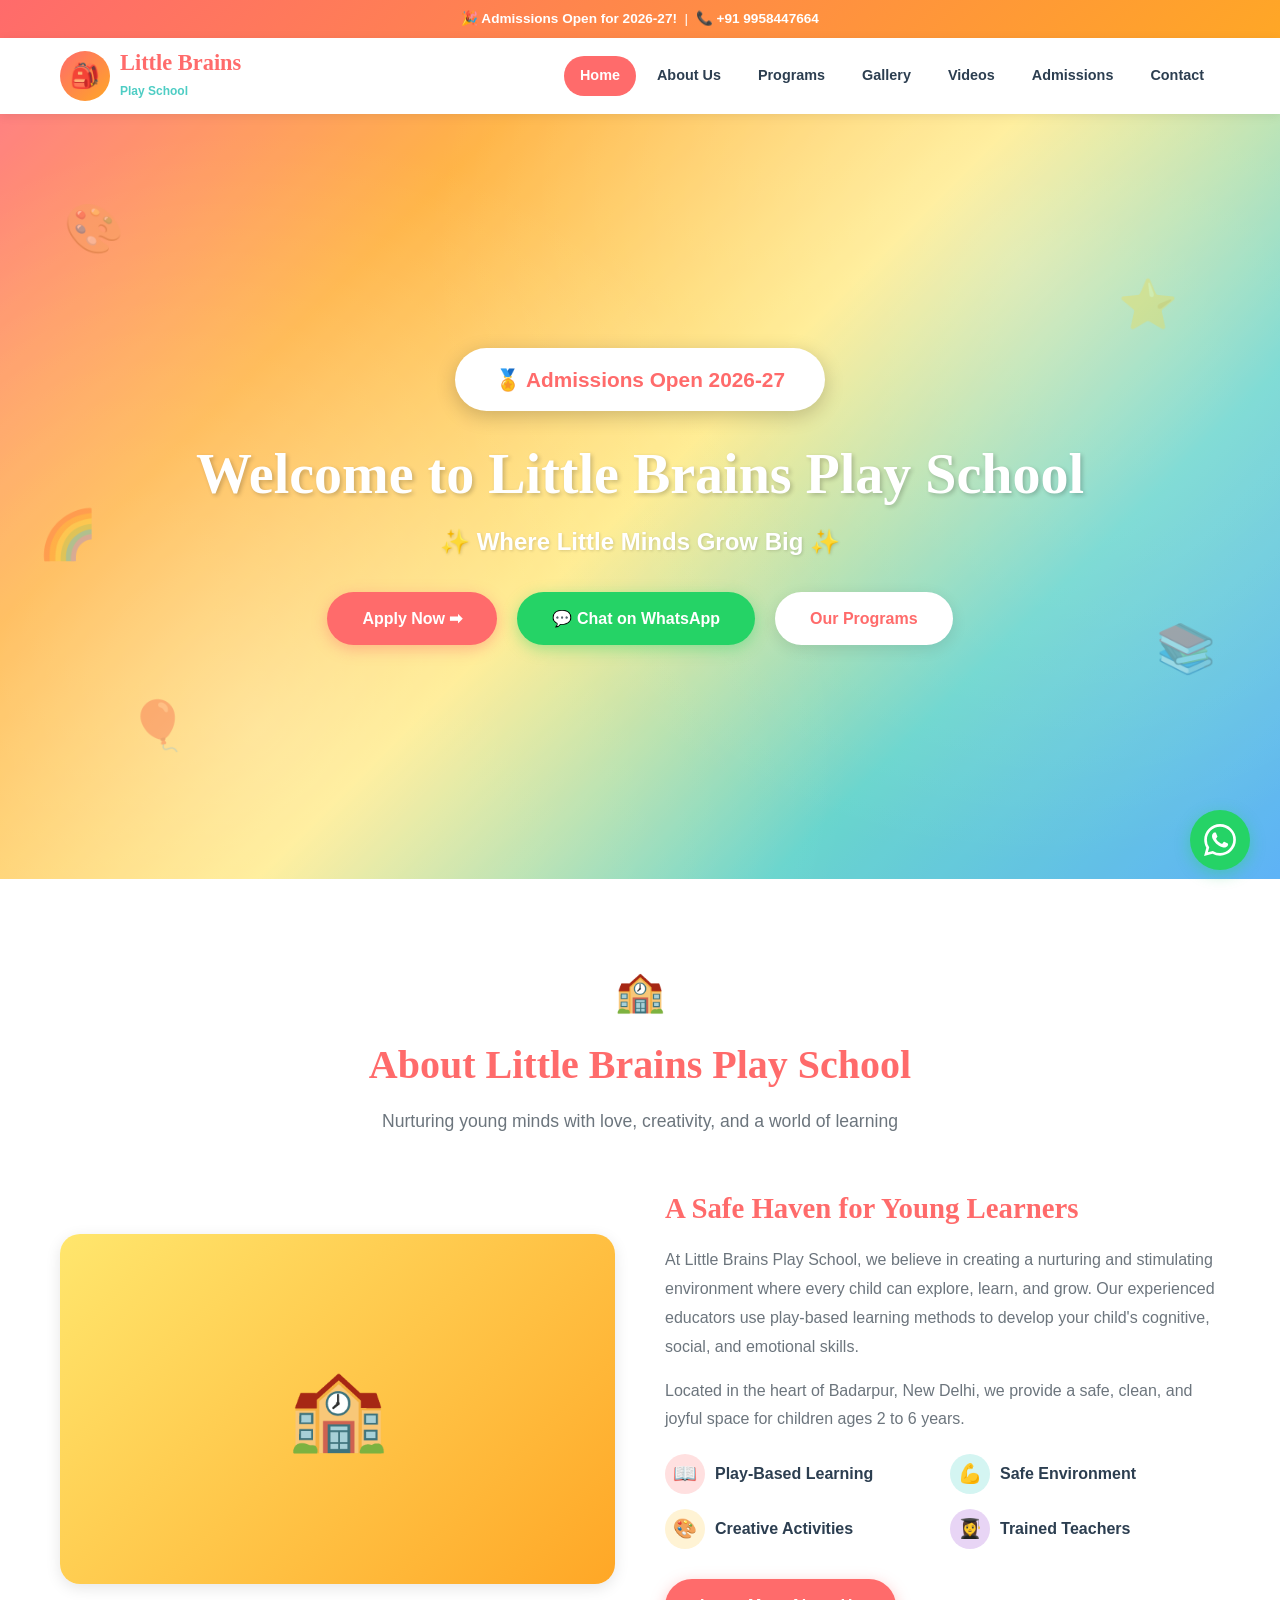
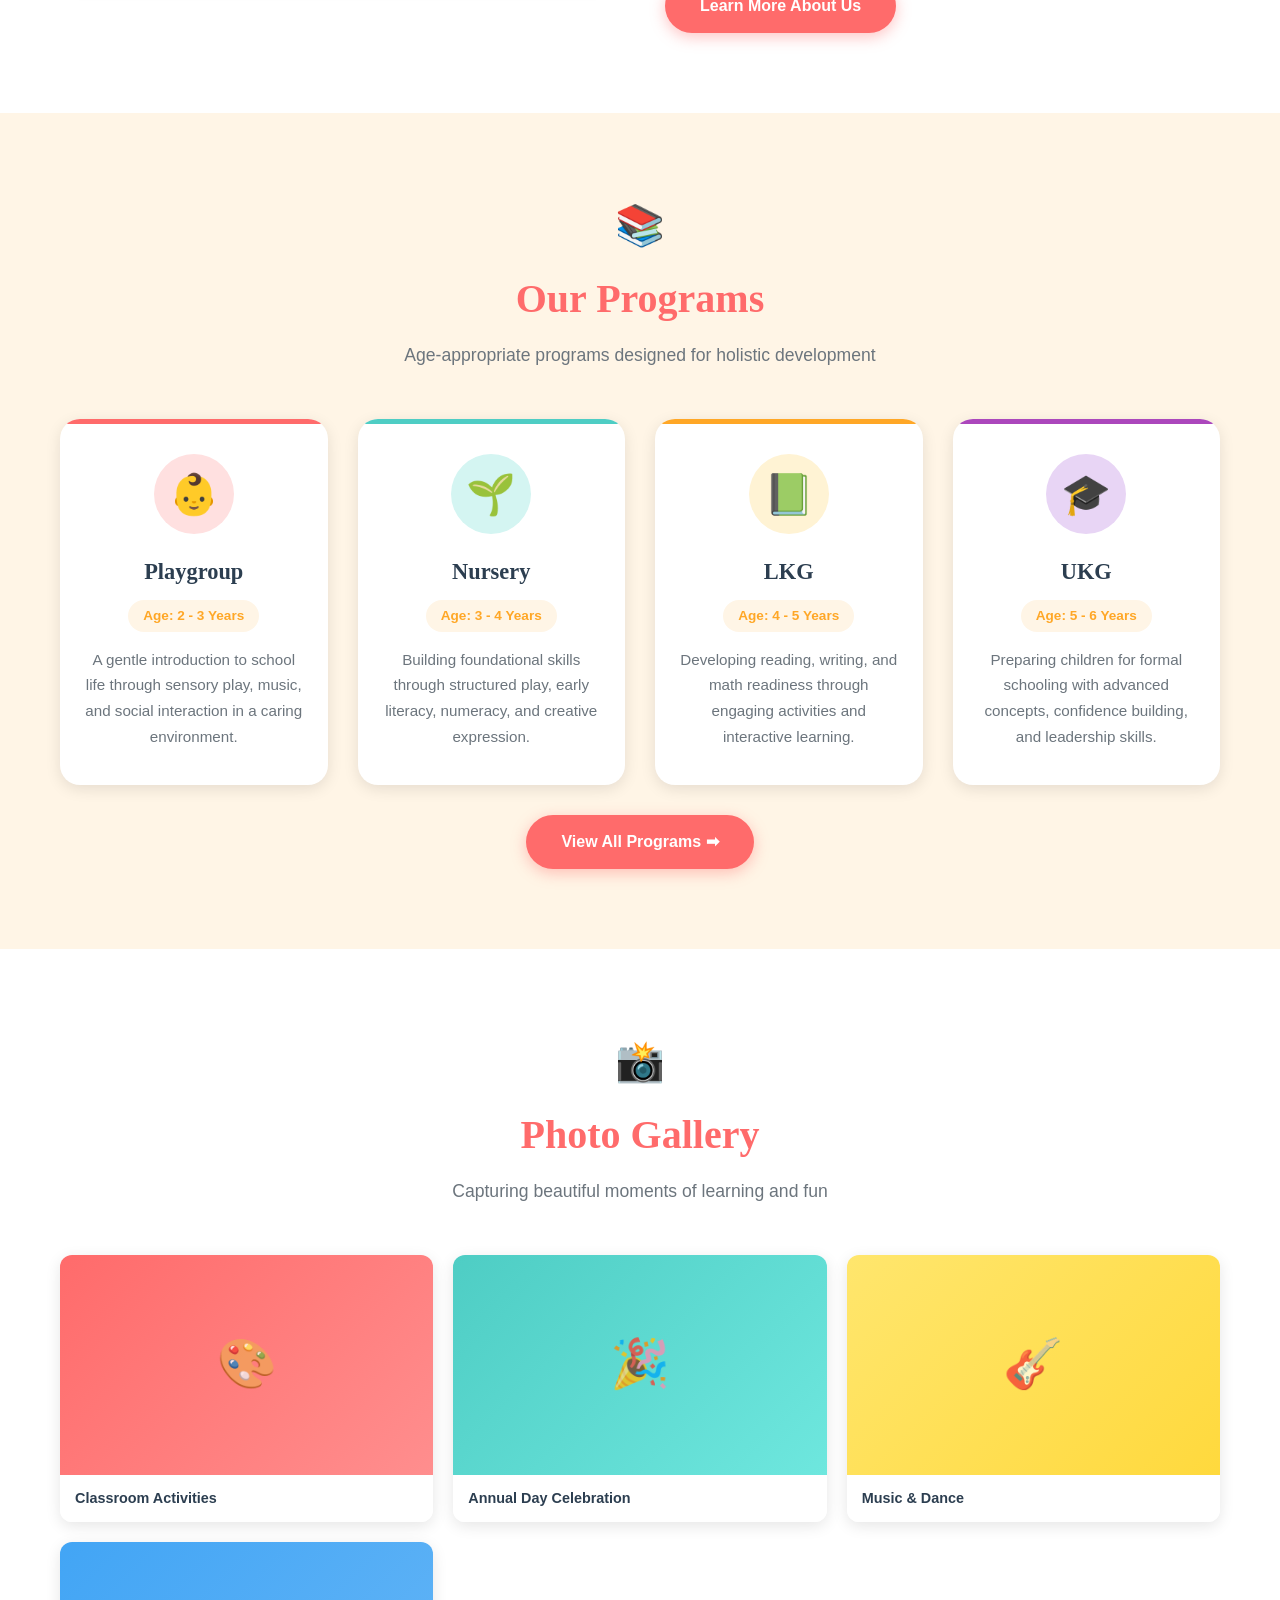
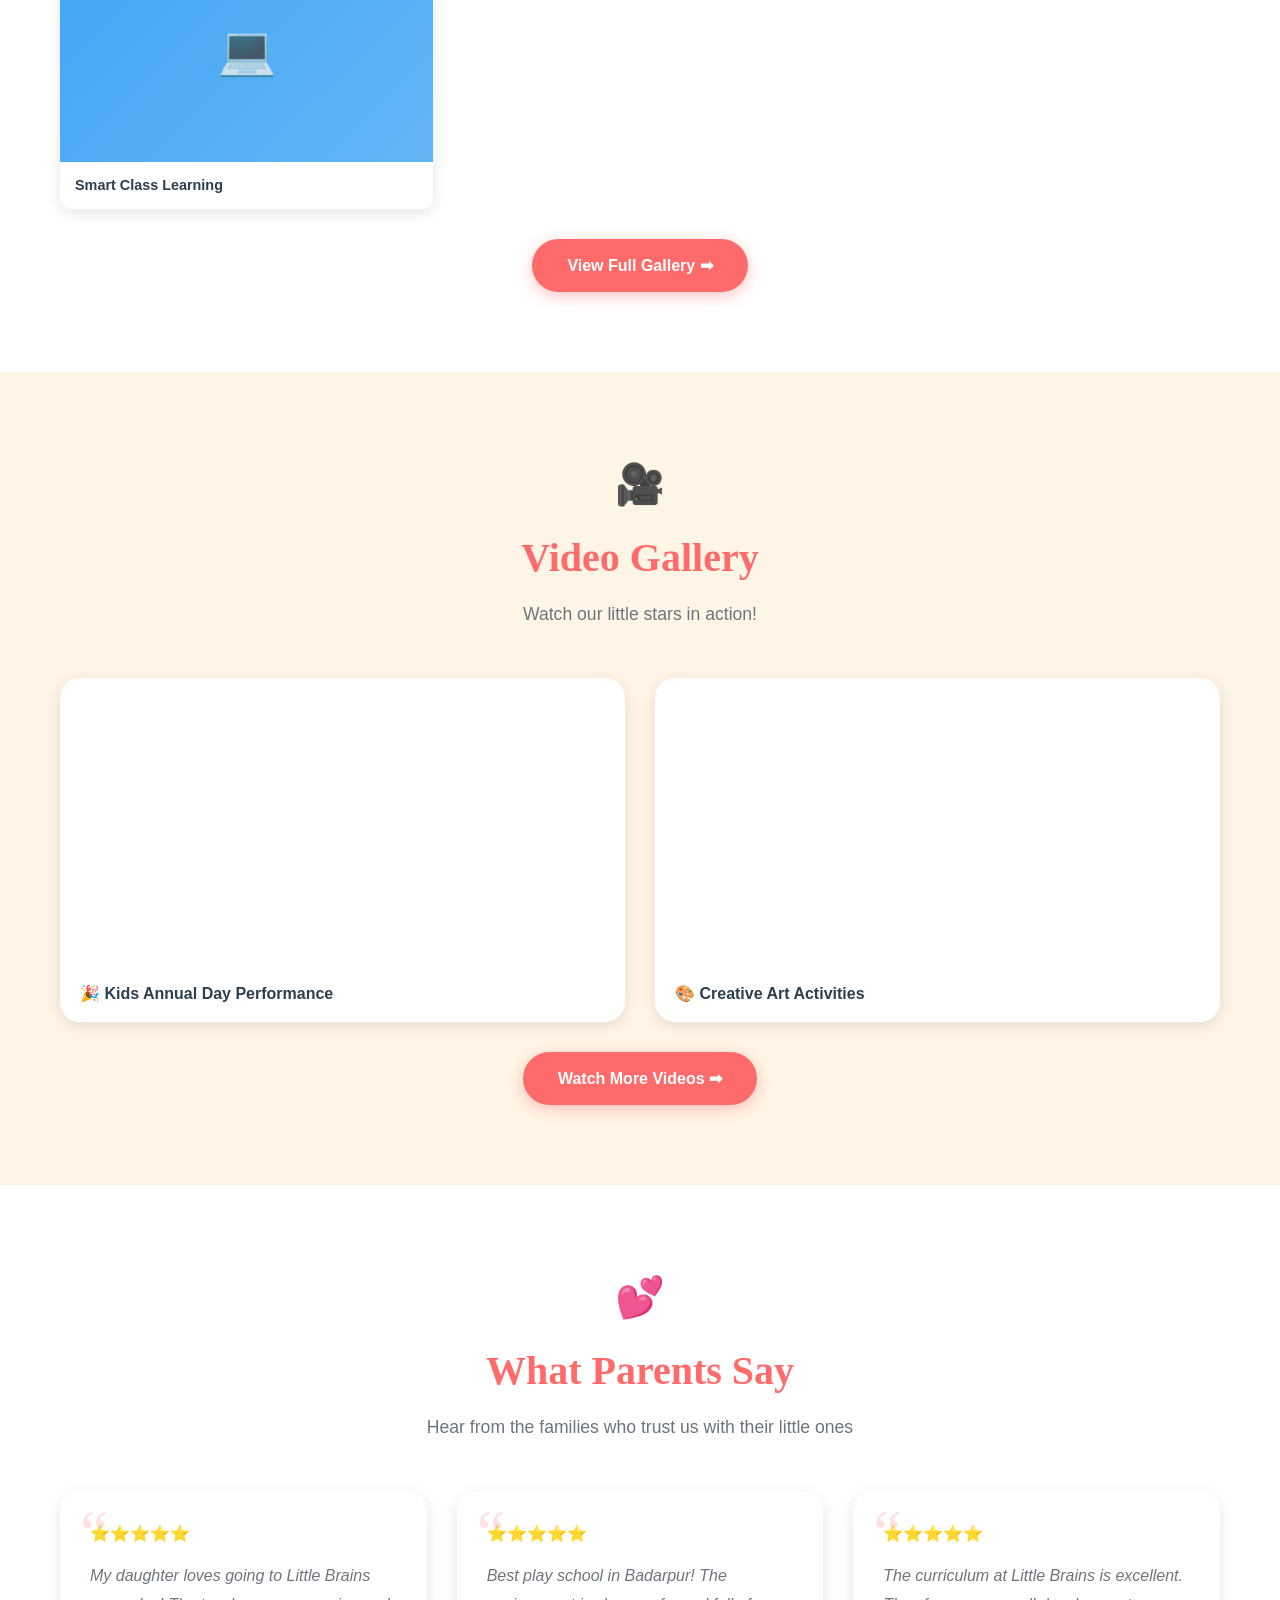
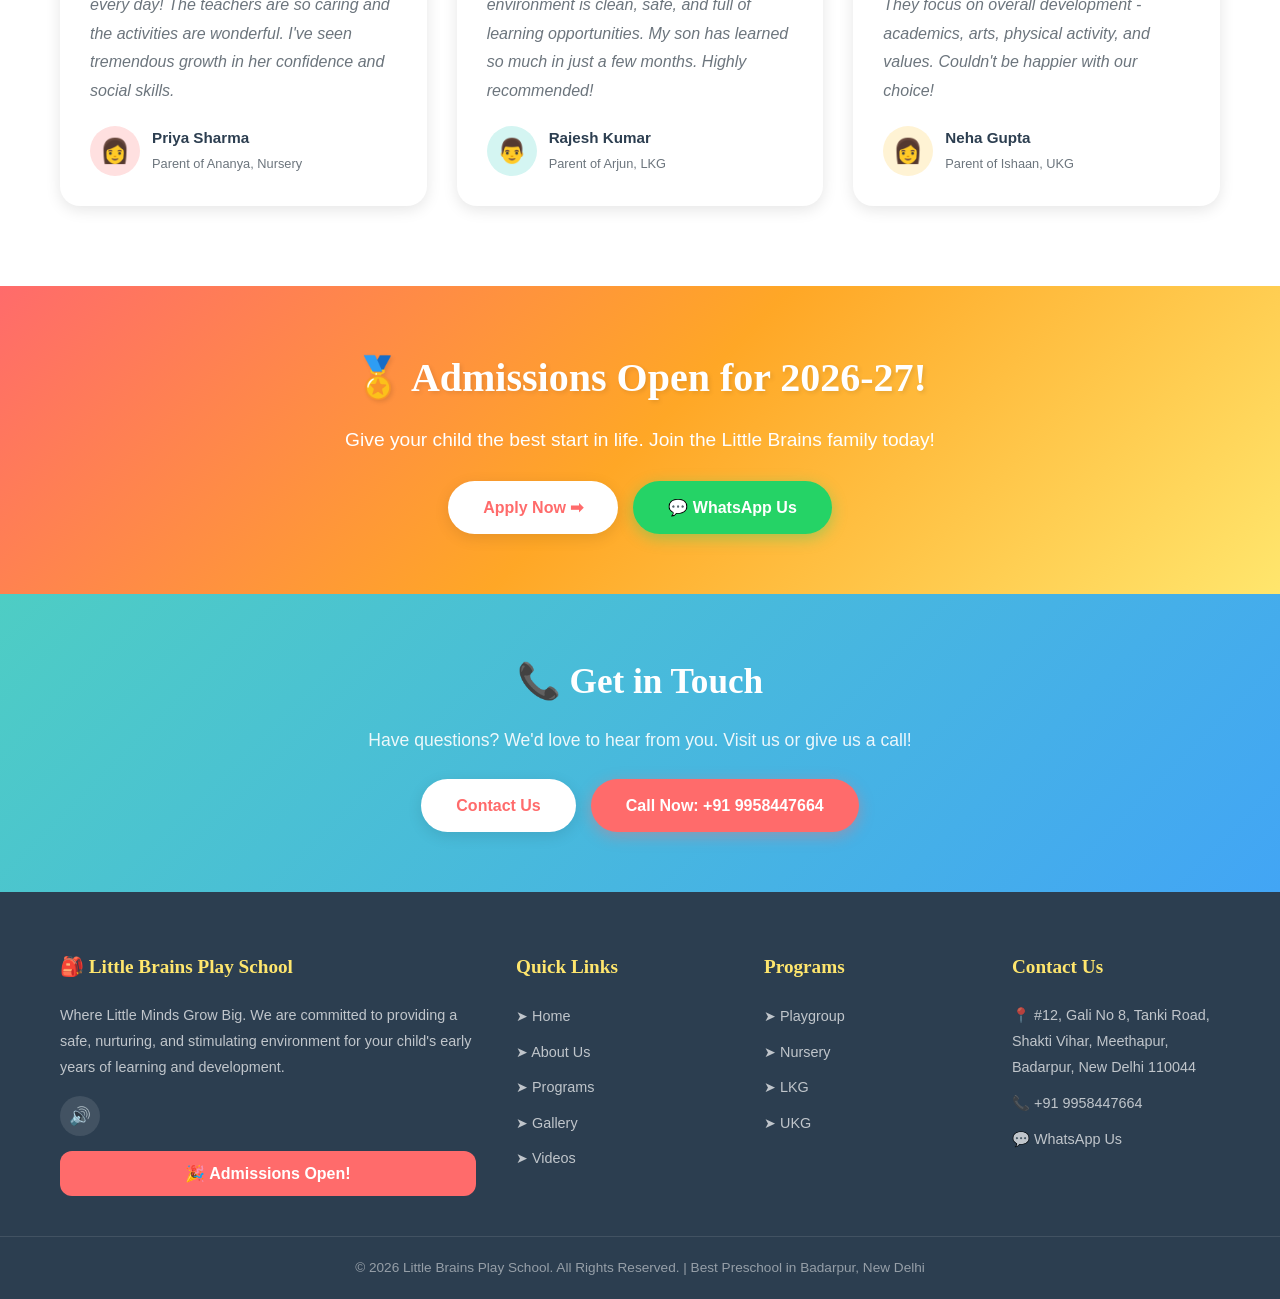
==== commit df204a95: "update" ====
--- a/index.html
+++ b/index.html
@@ -86,7 +86,7 @@
     <span class="decoration">&#128218;</span>
     <span class="decoration">&#127752;</span>
     <div class="container hero-content">
-      <div class="admission-badge">&#127941; Admissions Open 2026-27!</div>
+      <div class="admission-badge">&#127941; Admissions Open 2026-27</div>
       <h1>Welcome to Little Brains Play School</h1>
       <p class="tagline">&#10024; Where Little Minds Grow Big &#10024;</p>
       <div class="hero-buttons">
